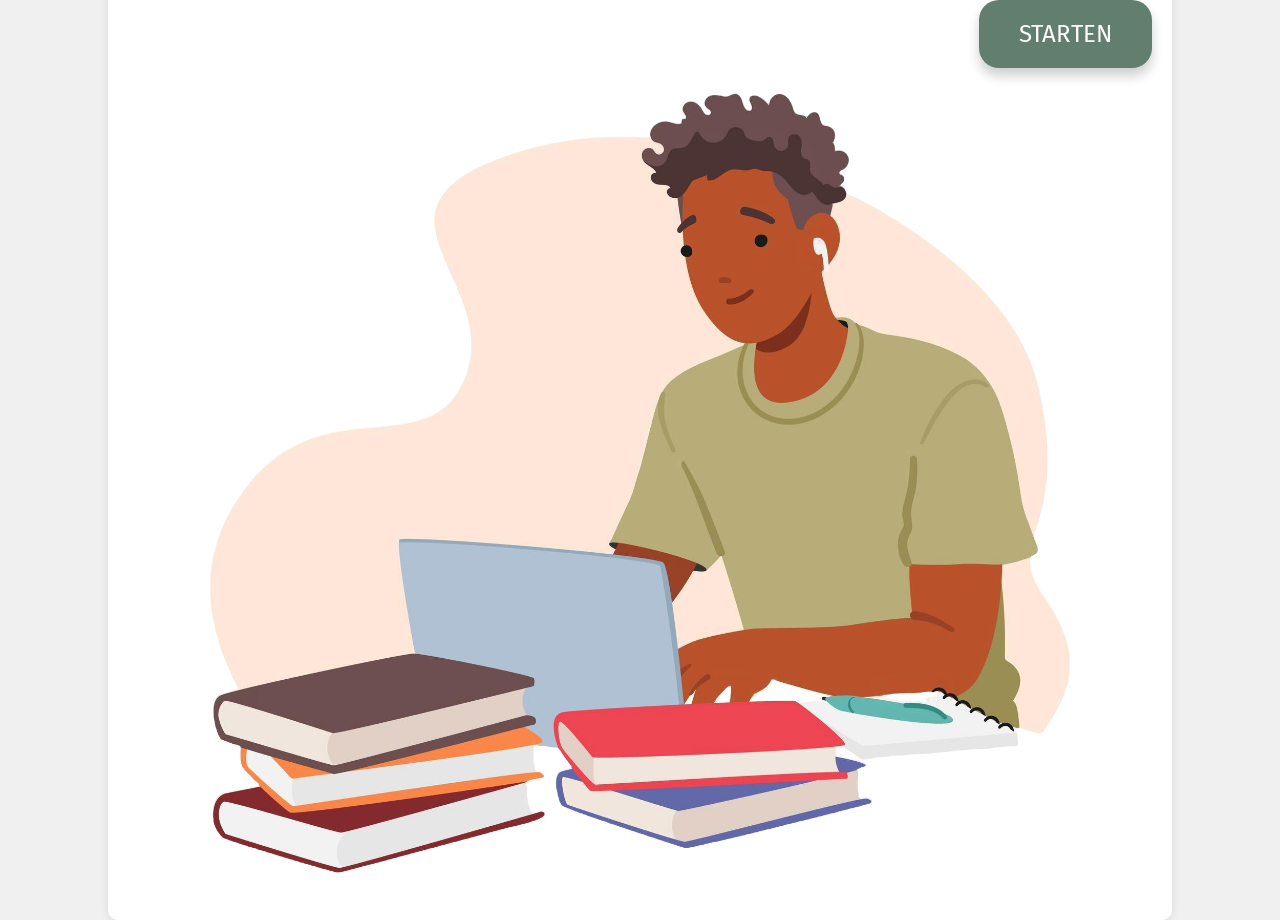
==== index.html @ 7da2fbbb "MVP" ====
<!DOCTYPE html>
<html lang="en">
<head>
    <meta charset="UTF-8">
    <meta name="viewport" content="width=device-width, initial-scale=1.0">
    <title>Linear Regression Game</title>
    <link rel="stylesheet" href="https://cdnjs.cloudflare.com/ajax/libs/font-awesome/6.0.0-beta3/css/all.min.css">
    <link rel="stylesheet" href="initial.css">
    <link rel="stylesheet" href="https://fonts.googleapis.com/css2?family=Fira+Sans:wght@400;500;600;700&display=swap">
    <script>
        function loadHTML(fileName) {
            console.log(`Attempting to load ${fileName}`);
            var xhr = new XMLHttpRequest();
            xhr.open('GET', fileName, true);
            xhr.onreadystatechange = function () {
                if (xhr.readyState == 4 && xhr.status == 200) {
                    console.log(`Loaded content from ${fileName}`);
                    document.getElementById('content').innerHTML = xhr.responseText;
                } else if (xhr.readyState == 4) {
                    console.error(`Failed to load ${fileName}`);
                }
            };
            xhr.send();
        }
    </script>
</head>
<body>
    <div class="container">
        <button class="button" onclick="window.location.href='introduction.html'">STARTEN</button>
        <div class="content">
            <img src="Joao.png" alt="Help João">
        </div>
    </div>
</body>
</html>
---- initial.css ----
body {
    font-family: 'Fira Sans';
    background-color: #f0f0f0;
    margin: 0;
    padding: 0;
    display: flex;
    justify-content: center;
    align-items: center;
    height: 100vh;
}
.container {
    font-family: 'Fira Sans';
    background-color: white;
    border-radius: 10px;
    box-shadow: 0 0 10px #0000001a;
    overflow: hidden;
    width: 80%;
    max-width: 1200px;
    padding: 20px;
    position: relative;
    max-height: 100vh; /* Ensure it doesn't exceed the viewport height */
    overflow-y: auto; 
}
.button {
    font-family: 'Fira Sans';
    position: absolute;
    top: 20px;
    right: 20px;
    color: white;
    background-color: rgb(98, 126, 110);
    border: none;
    font-size: 24px;
    border-radius: 20px;
    padding: 20px 40px;
    cursor: pointer;
    box-shadow: 0 8px 12px rgba(17, 17, 17, 0.2);
}
.button:hover {
    background-color: rgb(98, 126, 110);
}

h1 {
    font-size: 3rem;
    color: #333;
    margin-bottom: 20px;
}
.slideshow-container {
    position: relative;
    max-width: 100%;
    margin-bottom: 20px;
    overflow: hidden;
}
.slides {
    display: flex;
    transition: transform 0.5s ease-in-out;
}
.slide {
    flex: 0 0 100%;
    width: 100%;
}
.slide img {
    width: 100%;
    height:auto;
    vertical-align: middle;
}
.prev, .next {
    position: absolute;
    top: 50%;
    transform: translateY(-50%);
    padding: 10px;
    background-color: rgba(255, 255, 255, 0.5);
    border-radius: 5px;
    cursor: pointer;
    transition: background-color 0.3s ease;
}
.prev {
    left: 10px;
}
.next {
    right: 10px;
}
.prev:hover, .next:hover {
    background-color: rgba(255, 255, 255, 0.8);
}
.hide {
    display: none;
}

.content {
    display: flex;
    justify-content: center;
    align-items: center;
}
.content img {
    max-width: 100%;
    border-radius: 10px;
}

.button1 {
    top: 20px;
    right: 20px;
    background-color: #ccc;
    border: none;
    border-radius: 20px;
    padding: 10px 20px;
    cursor: pointer;
}
.button1:hover {
    background-color: #bbb;
}

.button2 {
    top: 20px;
    font-family: 'Fira Sans';
    right: 20px;
    background-color: rgb(98, 126, 110);
    border: none;
    border-radius: 20px;
    color: white;
    padding: 10px 20px;
    cursor: pointer;
}
.button2:hover {
    background-color: rgb(98, 126, 110);
}

.button3 {
    top: 20px;
    right: 20px;
    background-color: #8f1818;
    font-family: 'Fira Sans';
    border: none;
    color: white;
    border-radius: 20px;
    padding: 10px 20px;
    cursor: pointer;
}
.button3:hover {
    background-color: #8f1818;
}

#left-label {
    font-family: 'Fira Sans', sans-serif;
}

#progressBarContainer {
    width: 80%; /* Set the desired width */
    background-color: #f3f3f3; /* Light grey background */
    border: 1px solid #ccc; /* Light grey border */
    margin: auto;
    border-radius: 10px; /* Rounded corners */
    overflow: hidden; /* Ensure the progress bar is contained within the container */
    box-shadow: 0 3px 3px -5px #000, 0 2px 5px #000; /* Add shadow for depth */
}

#progressBar {
    width: 50%; /* Set the progress bar width */
    height: 20px; /* Set the height of the progress bar */
    background-color: #4caf50; /* Green background */
    text-align: center; /* Center-align text */
    line-height: 20px; /* Center-align text vertically */
    color: white; /* Text color */
    border-radius: 10px 0 0 10px; /* Rounded corners for the progress bar */
    transition: width 0.4s ease-in-out; /* Smooth transition for width change */
    position: relative; /* Position relative for adding stripes */
    overflow: hidden; /* Ensure stripes are contained within the bar */
}

#canvasContainer {
    display: flex;
    justify-content: center; /* Center horizontally */
    align-items: center; /* Center vertically if needed */
    margin: 0 auto; /* Center the container itself */
    padding: 20px; /* Optional padding */
    box-sizing: border-box; /* Ensure padding is included in the element's total width and height */
}

#gameCanvas {
    border: 1px solid #ccc; /* Optional border */
}

hr {
    border: 0;
    border-top: 0.5px solid #ccc;
    margin: 20px 160px;
}

table {
    width: 100%;
    border-collapse: collapse;
    margin-bottom: 20px;
}
th, td {
    border: 1px solid black;
    padding: 8px;
    text-align: center;
}
th {
    background-color: #f2f2f2;
}

.slider-container {
    display: flex;
    align-items: center;
    margin-bottom: 10px;
}

.slider-container label {
    margin-right: 10px;
}

.slider-container input {
    margin-right: 20px;
}
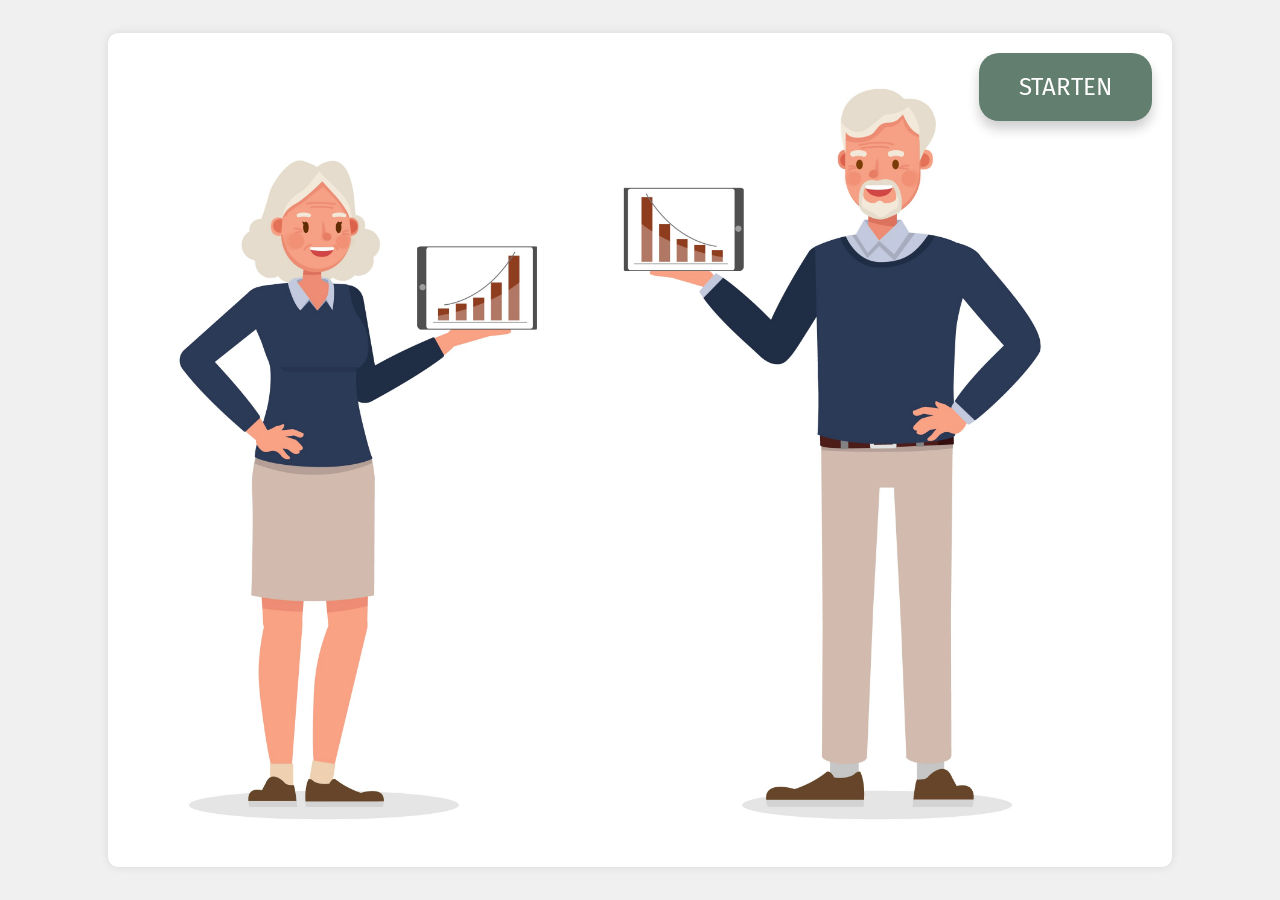
==== commit 6f749185: "Adding explanation about the problem to be solved" ====
--- a/index.html
+++ b/index.html
@@ -29,7 +29,7 @@
     <div class="container">
         <button class="button" onclick="window.location.href='introduction.html'">STARTEN</button>
         <div class="content">
-            <img src="Joao.png" alt="Help João">
+            <img src="front.jpeg" alt="Help João">
         </div>
     </div>
 </body>
